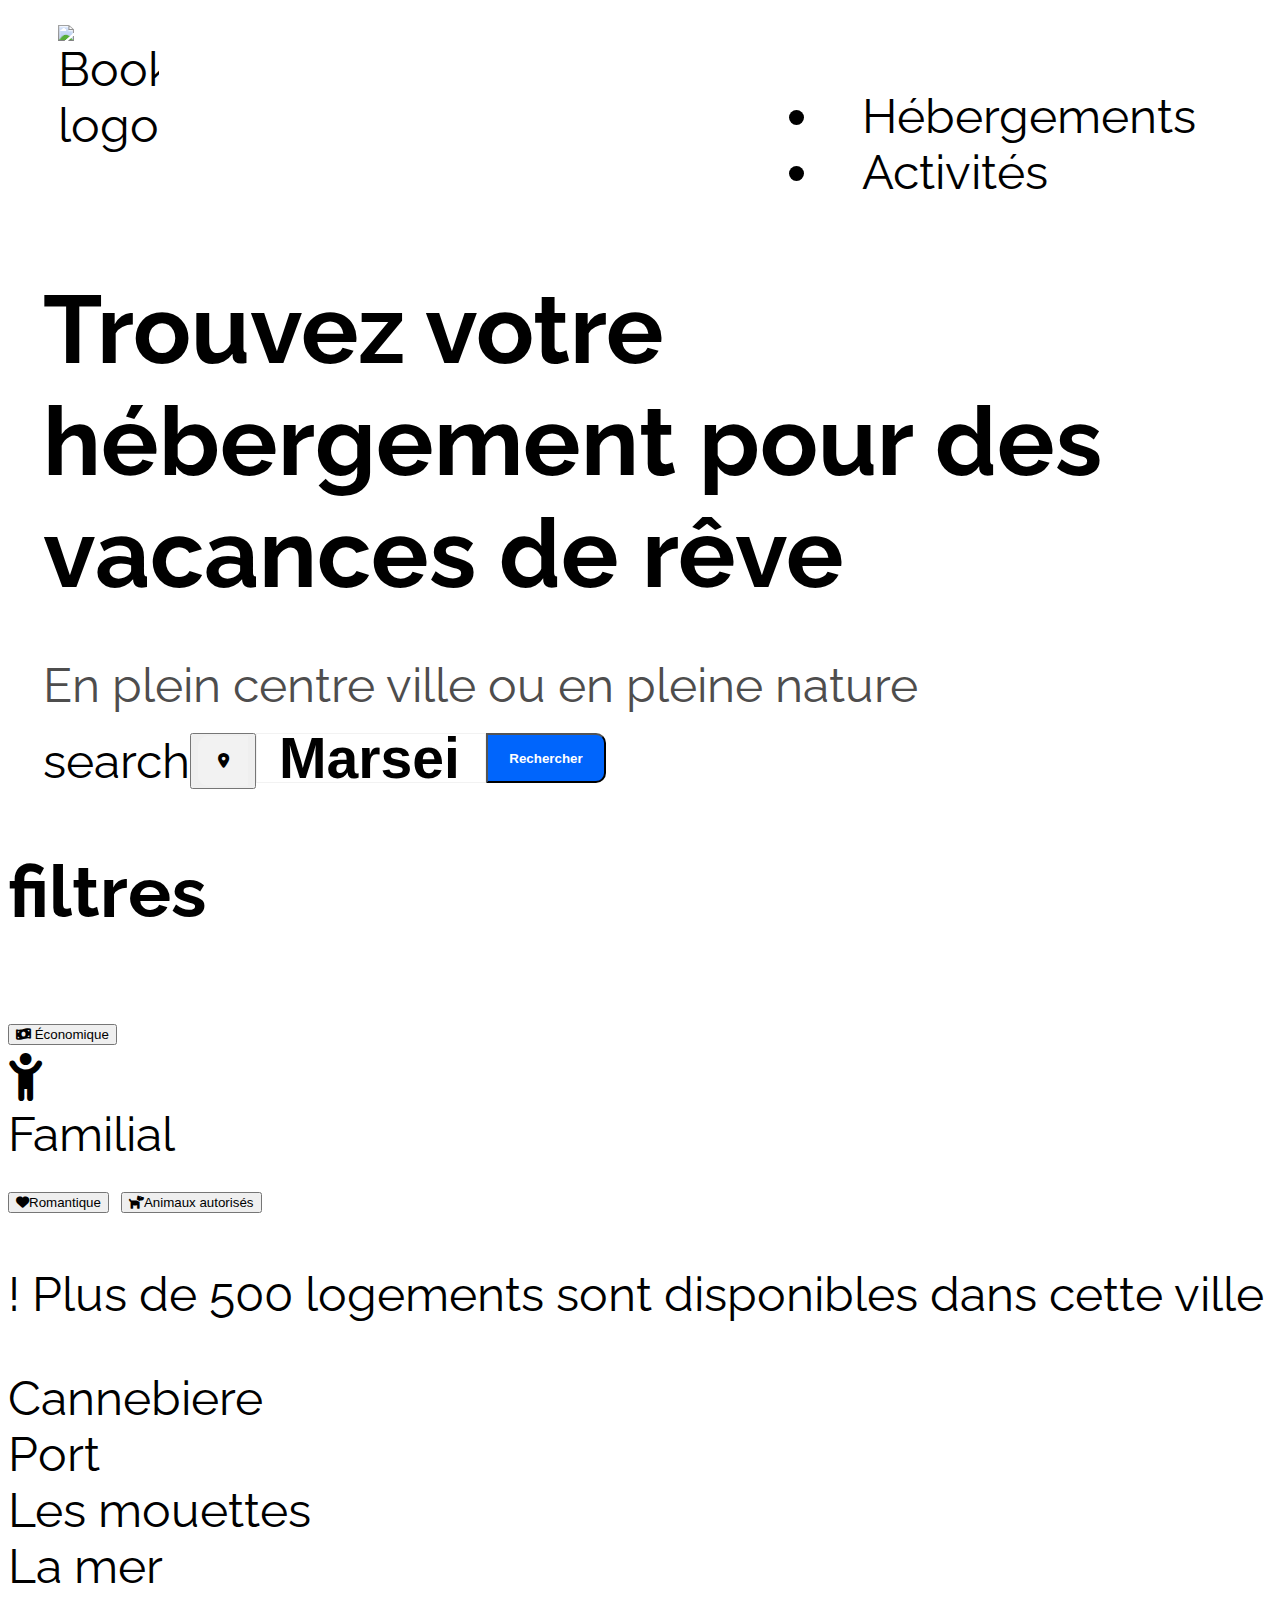
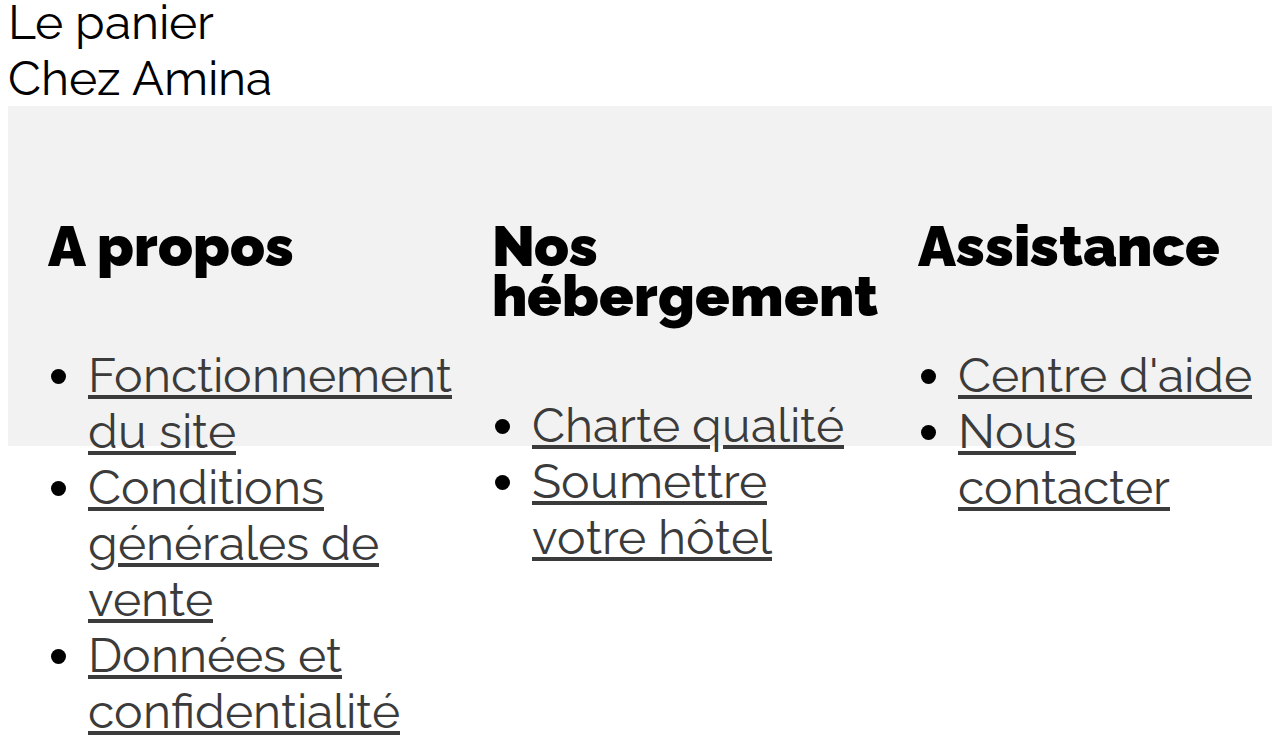
==== openClass_projet_2/index.html @ 34006e4a "do some accessibility standards, footer & forms css in progress" ====
<!DOCTYPE html>
<html lang="fr">
  <head>
    <meta charset="utf-8" />
    <meta name="viewport" content="width=device-width, initial-scale=1" />
    <title>Booki</title>
    <link rel="stylesheet" href="./css/style.css" />
    <link rel="stylesheet" href="https://cdnjs.cloudflare.com/ajax/libs/font-awesome/6.2.0/css/all.min.css">
    <link rel="stylesheet" href="https://fonts.googleapis.com/css?family=Raleway">
  </head>
  <body>

    <!--HEADER NAV-->
    <header class="flex" role="banner with nav bar and logo">
        <img src="./assets/logo/Booki.png" alt="Booki logo" />
      <nav class="nav flex" aria-label="Main Navigation" role="navigation">
        <ul role="menubar" id="appmenu">
          <li>
            <a href="#" class="menu-link" role="menuitem">Hébergements</a>
          </li>
          <li>
            <a href="#" class="menu-link" role="menuitem">Activités</a>
          </li>
        </ul>
      </nav>
    </header>

    <!--MAIN-->
    <main role="main">
<!--search bar-->
    <section class="search-section">
      <h1>Trouvez votre hébergement pour des vacances de rêve</h1>
      <p>En plein centre ville ou en pleine nature</p>
      <form action="/" class="map">
        <label for="searchBar">search</label>
        <button type="submit"><i class="fa-solid fa-location-dot"></i></button/>
        <input class="city" type="search" name="searchBar" id="searchBar" placeholder="Marseille, France" aria-label="Search through site content" />
        <button type="submit" class="search">Rechercher</button/>
      </form>
    </section>

     <!--filters-->
      <section class="filter-section">
      <div id="myBtnContainer">
        <h2>filtres</h2>
        <button class="btn active">
          <div class="chip flex">
            <i class="fa-solid fa-money-bill-wave"></i>
          Économique
          </div>
          </button>
          <div class="filter flex">
            <div class="iconFilter flex">
              <i class="fa-solid fa-child-reaching"></i>
            </div>
            <span>Familial</span>
        </div>
        <button class="btn"><i class="fa-solid fa-heart"></i>Romantique</button>
        <button class="btn"><i class="fa-solid fa-dog"></i>Animaux autorisés</button>
      </div>
      </section>

    <p>! Plus de 500 logements sont disponibles dans cette ville</p>
      <!-- The filterable elements. Note that some have multiple class names (this can be used if they belong to multiple categories) -->
<div class="container">
  <div class="filterDiv">Cannebiere</div>
  <div class="filterDiv">Port</div>
  <div class="filterDiv">Les mouettes</div>
  <div class="filterDiv">La mer</div>
  <div class="filterDiv">Le panier</div>
  <div class="filterDiv">Chez Amina</div>
</div>
    </main>

    <!--FOOTER-->
    <footer role="contentinfo">
      <div class="all-footer">
          <div class="section-footer">
             <h4>A propos</h4>
             <ul>
                  <li><a href="#">Fonctionnement du site</a></li>
                  <li><a href="#">Conditions générales de vente</a></li>
                  <li><a href="#">Données et confidentialité</a></li>
              </ul>
              
          </div>
          <div class="section-footer">
              <h4>Nos hébergement</h4>
              <ul>
                  <li><a href="#">Charte qualité</a></li>
                  <li><a href="#">Soumettre votre hôtel</a></li>
              </ul>
             
          </div>
          <div class="section-footer">
              <h4>Assistance</h4>
              <ul>
                  <li><a href="#">Centre d'aide</a></li>
                  <li><a href="#">Nous contacter</a></li>
              </ul>
            
          </div>   
      </div>  
  </footer>
  </body>
</html>
---- openClass_projet_2/css/style.css ----
body {
  font-family: 'Raleway', serif;
  font-size: 48px;
}

/* Nav start */

header img {
  min-width: 100px;
  width: 8%;
  margin-left: 50px;
}

header {
  display: flex;
  justify-content: space-between;
  margin-top: 25px;
}

header nav {
  margin-top: 15px;
  display: flex;
  flex-wrap: wrap;
}
header a:link,
a:visited {
  margin-right: 40px;
  text-decoration: none;
  color: inherit;
}

header .menu-link {
  padding: 36px;
}

header .menu-link:hover {
  border-top: solid 3px #0065fc;
  color: #0065fc;
  padding: 36px;
}

/* Nav end */

/* Search start */
.search-section {
  margin-left: 35px;
}

h1 {
  margin-top: 25px;
  margin-bottom: 10px;
}

.search-section .map {
  display: flex;
}

.search-section .fa-location-dot {
  background-color: #f2f2f2;
  border-radius: 10px 0 0 10px;
  height: 50px;
  width: 50px;
  display: flex;
  justify-content: center;
  align-items: center;
  font-size: 112%;
}

.search-section input {
  height: 50px;
  width: 230px;
  border: #f2f2f2 1px solid;
  font-weight: 600;
  font-size: 119%;
}

.search-section input::placeholder {
  color: black;
  padding-left: 20px;
}

.search-section .search {
  border-radius: 0 10px 10px 0;
  height: 50px;
  width: 120px;
  display: flex;
  justify-content: center;
  align-items: center;
  color: white;
  font-weight: 600;
  background-color: #0065fc;
  cursor: pointer;
}

.search-section p {
  margin-bottom: 20px;
  color: rgb(78, 77, 77);
}
/* Search end */

/* Footer start */

.all-footer{
    width: 100%;
    background: #F2F2F2;
    height: 300px;
    display: flex;
    padding-top: 40px;
    margin-left: 0;
  }
  
  .section-footer{
    flex: 1;
    margin-left: 40px;
  }
  
  footer h4{
    font-weight: 900;
    font-size: 119%;
    line-height: 50px;
  }
  footer a{
    line-height: 30px;
    color: rgb(59, 59, 59);
  }
  Footer
  © 2022 GitHub, Inc.
  Footer navigation
  
/* Footer end */
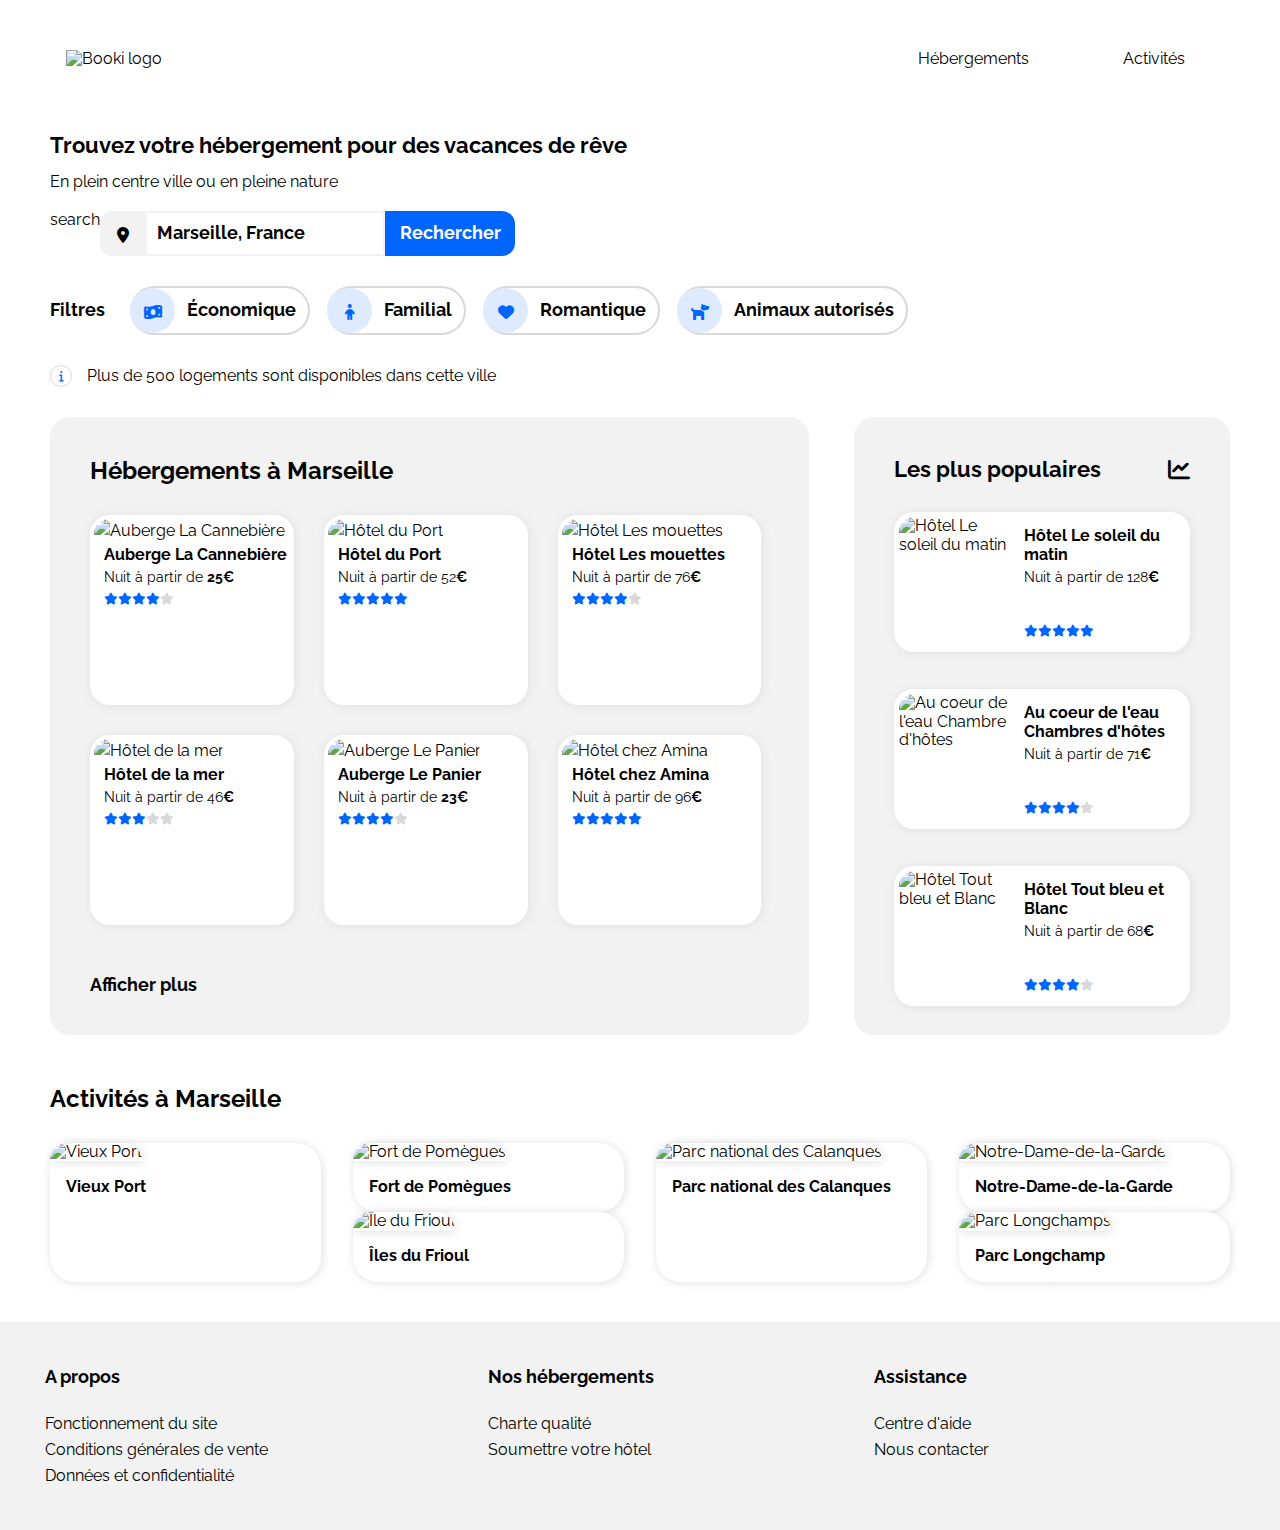
==== commit 51c24d25: "html and css almost finished, need to redo the phone respons and change info tag and continue to do " ====
--- a/openClass_projet_2/index.html
+++ b/openClass_projet_2/index.html
@@ -3,104 +3,391 @@
   <head>
     <meta charset="utf-8" />
     <meta name="viewport" content="width=device-width, initial-scale=1" />
+    <link rel="stylesheet" href="./css/normalize.css" />
+    <link rel="stylesheet" href="./css/style.css" />
+    <link
+      href="https://fonts.googleapis.com/css2?family=Raleway:wght@400;700&display=swap"
+      rel="stylesheet"
+    />
+    <link
+      rel="stylesheet"
+      href="https://cdnjs.cloudflare.com/ajax/libs/font-awesome/6.2.0/css/all.min.css"
+    />
+    <link rel="shortcut icon" href="./assets/logo/Booki@3x.png" />
     <title>Booki</title>
-    <link rel="stylesheet" href="./css/style.css" />
-    <link rel="stylesheet" href="https://cdnjs.cloudflare.com/ajax/libs/font-awesome/6.2.0/css/all.min.css">
-    <link rel="stylesheet" href="https://fonts.googleapis.com/css?family=Raleway">
   </head>
+
   <body>
-
-    <!--HEADER NAV-->
-    <header class="flex" role="banner with nav bar and logo">
-        <img src="./assets/logo/Booki.png" alt="Booki logo" />
-      <nav class="nav flex" aria-label="Main Navigation" role="navigation">
-        <ul role="menubar" id="appmenu">
-          <li>
-            <a href="#" class="menu-link" role="menuitem">Hébergements</a>
-          </li>
-          <li>
-            <a href="#" class="menu-link" role="menuitem">Activités</a>
-          </li>
-        </ul>
-      </nav>
-    </header>
-
-    <!--MAIN-->
-    <main role="main">
-<!--search bar-->
-    <section class="search-section">
-      <h1>Trouvez votre hébergement pour des vacances de rêve</h1>
-      <p>En plein centre ville ou en pleine nature</p>
-      <form action="/" class="map">
-        <label for="searchBar">search</label>
-        <button type="submit"><i class="fa-solid fa-location-dot"></i></button/>
-        <input class="city" type="search" name="searchBar" id="searchBar" placeholder="Marseille, France" aria-label="Search through site content" />
-        <button type="submit" class="search">Rechercher</button/>
-      </form>
-    </section>
-
-     <!--filters-->
-      <section class="filter-section">
-      <div id="myBtnContainer">
-        <h2>filtres</h2>
-        <button class="btn active">
-          <div class="chip flex">
-            <i class="fa-solid fa-money-bill-wave"></i>
-          Économique
+    <div id="container">
+      <!-- Header -->
+      <header role="banner with nav bar and logo">
+        <img id="logo" src="./assets/logo/Booki.png" alt="Booki logo" />
+        <nav aria-label="Main Navigation" role="navigation menubar">
+          <a class="menu-item" href="#page-accommodation">Hébergements</a>
+          <a class="menu-item" href="#page-activities">Activités</a>
+        </nav>
+      </header>
+
+      <!-- Main -->
+      <main role="main">
+        <!-- Section search -->
+        <section class="search">
+          <h1>Trouvez votre hébergement pour des vacances de rêve</h1>
+          <p>En plein centre ville ou en pleine nature</p>
+
+          <form action="#" class="formula">
+            <label for="searchBar">search</label>
+            <i class="dark-icon fas fa-map-marker-alt"></i>
+            <input
+              type="search"
+              name="destination"
+              class="destination"
+              placeholder="Marseille, France"
+              aria-label="Search through site content"
+            />
+            <button type="submit" class="search-French">Rechercher</button>
+            <button type="submit" class="search-button">
+              <i class="fas fa-search"></i>
+            </button>
+          </form>
+        </section>
+
+        <!-- Section filter -->
+        <section class="filter">
+          <h2>Filtres</h2>
+          <ul>
+            <li>
+              <i class="blue-icon fas fa-money-bill-wave"></i
+              ><a href="#">Économique</a>
+            </li>
+            <li>
+              <i class="blue-icon fas fa-child"></i><a href="#">Familial</a>
+            </li>
+            <li>
+              <i class="blue-icon fas fa-heart"></i><a href="#">Romantique</a>
+            </li>
+            <li>
+              <i class="blue-icon fas fa-dog"></i
+              ><a href="#">Animaux autorisés</a>
+            </li>
+          </ul>
+        </section>
+
+        <!-- Info put this with a details tag -->
+        <div class="info">
+          <i class="fas fa-info"></i>
+          <p>Plus de 500 logements sont disponibles dans cette ville</p>
+        </div>
+
+        <!-- Section accommodation-->
+        <section id="page-accommodation">
+          <!-- accommodation in Marseille-->
+          <div class="accommodation_Marseille">
+            <h2>Hébergements à Marseille</h2>
+            <div class="card_accommodation_Marseille">
+              <article class="card_hotel">
+                <a href="#">
+                  <img
+                    src="./assets/hebergements/4_small/marcus-loke-WQJvWU_HZFo-unsplash.jpg"
+                    alt="Auberge La Cannebière"
+                  />
+                  <div class="card_body_hotel">
+                    <h3>Auberge La Cannebière</h3>
+                    <p>Nuit à partir de <strong>25€</strong></p>
+                    <div class="star_rating_M">
+                      <i class="full fas fa-star"></i>
+                      <i class="full fas fa-star"></i>
+                      <i class="full fas fa-star"></i>
+                      <i class="full fas fa-star"></i>
+                      <i class="empty fas fa-star"></i>
+                    </div>
+                  </div>
+                </a>
+              </article>
+
+              <article class="card_hotel">
+                <a href="#">
+                  <img
+                    src="./assets/hebergements/4_small/fred-kleber-gTbaxaVLvsg-unsplash.jpg"
+                    alt="Hôtel du Port"
+                  />
+                  <div class="card_body_hotel">
+                    <h3>Hôtel du Port</h3>
+                    <p>Nuit à partir de 52<strong>€</strong></p>
+                    <div class="star_rating_M">
+                      <i class="full fas fa-star"></i>
+                      <i class="full fas fa-star"></i>
+                      <i class="full fas fa-star"></i>
+                      <i class="full fas fa-star"></i>
+                      <i class="full fas fa-star"></i>
+                    </div>
+                  </div>
+                </a>
+              </article>
+
+              <article class="card_hotel">
+                <a href="#">
+                  <img
+                    src="./assets/hebergements/4_small/reisetopia-B8WIgxA_PFU-unsplash.jpg"
+                    alt="Hôtel Les mouettes"
+                  />
+                  <div class="card_body_hotel">
+                    <h3>Hôtel Les mouettes</h3>
+                    <p>Nuit à partir de 76<strong>€</strong></p>
+                    <div class="star_rating_M">
+                      <i class="full fas fa-star"></i>
+                      <i class="full fas fa-star"></i>
+                      <i class="full fas fa-star"></i>
+                      <i class="full fas fa-star"></i>
+                      <i class="empty fas fa-star"></i>
+                    </div>
+                  </div>
+                </a>
+              </article>
+
+              <article class="card_hotel">
+                <a href="#">
+                  <img
+                    src="./assets/hebergements/4_small/annie-spratt-Eg1qcIitAuA-unsplash.jpg"
+                    alt="Hôtel de la mer"
+                  />
+                  <div class="card_body_hotel">
+                    <h3>Hôtel de la mer</h3>
+                    <p>Nuit à partir de 46<strong>€</strong></p>
+                    <div class="star_rating_M">
+                      <i class="full fas fa-star"></i>
+                      <i class="full fas fa-star"></i>
+                      <i class="full fas fa-star"></i>
+                      <i class="empty fas fa-star"></i>
+                      <i class="empty fas fa-star"></i>
+                    </div>
+                  </div>
+                </a>
+              </article>
+
+              <article class="card_hotel">
+                <a href="#">
+                  <img
+                    src="./assets/hebergements/4_small/nicate-lee-kT-ZyaiwBe0-unsplash.jpg"
+                    alt="Auberge Le Panier"
+                  />
+                  <div class="card_body_hotel">
+                    <h3>Auberge Le Panier</h3>
+                    <p>Nuit à partir de <strong>23€</strong></p>
+                    <div class="star_rating_M">
+                      <i class="full fas fa-star"></i>
+                      <i class="full fas fa-star"></i>
+                      <i class="full fas fa-star"></i>
+                      <i class="full fas fa-star"></i>
+                      <i class="empty fas fa-star"></i>
+                    </div>
+                  </div>
+                </a>
+              </article>
+
+              <article class="card_hotel">
+                <a href="#">
+                  <img
+                    src="./assets/hebergements/4_small/febrian-zakaria-M6S1WvfW68A-unsplash.jpg"
+                    alt="Hôtel chez Amina"
+                  />
+                  <div class="card_body_hotel">
+                    <h3>Hôtel chez Amina</h3>
+                    <p>Nuit à partir de 96<strong>€</strong></p>
+                    <div class="star_rating_M">
+                      <i class="full fas fa-star"></i>
+                      <i class="full fas fa-star"></i>
+                      <i class="full fas fa-star"></i>
+                      <i class="full fas fa-star"></i>
+                      <i class="full fas fa-star"></i>
+                    </div>
+                  </div>
+                </a>
+              </article>
+            </div>
+            <a class="link_show_more" href="#">Afficher plus</a>
           </div>
-          </button>
-          <div class="filter flex">
-            <div class="iconFilter flex">
-              <i class="fa-solid fa-child-reaching"></i>
+
+          <!-- the most popular -->
+          <aside class="page_populars">
+            <h2>
+              Les plus populaires
+              <i class="fas fa-chart-line"></i>
+            </h2>
+            <div class="card_populars">
+              <article class="card_populars_hotels">
+                <a href="#">
+                  <img
+                    src="./assets/hebergements/4_small/emile-guillemot-Bj_rcSC5XfE-unsplash.jpg"
+                    alt="Hôtel Le soleil du matin"
+                  />
+                  <div class="card_body_populars_hotels">
+                    <h3>Hôtel Le soleil du matin</h3>
+                    <p>Nuit à partir de 128<strong>€</strong></p>
+                    <div class="star_rating_P">
+                      <i class="full fas fa-star"></i>
+                      <i class="full fas fa-star"></i>
+                      <i class="full fas fa-star"></i>
+                      <i class="full fas fa-star"></i>
+                      <i class="full fas fa-star"></i>
+                    </div>
+                  </div>
+                </a>
+              </article>
+
+              <article class="card_populars_hotels">
+                <a href="#">
+                  <img
+                    src="./assets/hebergements/4_small/aw-creative-VGs8z60yT2c-unsplash.jpg"
+                    alt="Au coeur de l'eau Chambre d'hôtes"
+                  />
+                  <div class="card_body_populars_hotels">
+                    <h3>Au coeur de l'eau Chambres d'hôtes</h3>
+                    <p>Nuit à partir de 71<strong>€</strong></p>
+                    <div class="star_rating_P">
+                      <i class="full fas fa-star"></i>
+                      <i class="full fas fa-star"></i>
+                      <i class="full fas fa-star"></i>
+                      <i class="full fas fa-star"></i>
+                      <i class="empty fas fa-star"></i>
+                    </div>
+                  </div>
+                </a>
+              </article>
+
+              <article class="card_populars_hotels">
+                <a href="#">
+                  <img
+                    src="./assets/hebergements/4_small/febrian-zakaria-sjvU0THccQA-unsplash.jpg"
+                    alt="Hôtel Tout bleu et Blanc"
+                  />
+                  <div class="card_body_populars_hotels">
+                    <h3>Hôtel Tout bleu et Blanc</h3>
+                    <p>Nuit à partir de 68<strong>€</strong></p>
+                    <div class="star_rating_P">
+                      <i class="full fas fa-star"></i>
+                      <i class="full fas fa-star"></i>
+                      <i class="full fas fa-star"></i>
+                      <i class="full fas fa-star"></i>
+                      <i class="empty fas fa-star"></i>
+                    </div>
+                  </div>
+                </a>
+              </article>
             </div>
-            <span>Familial</span>
+          </aside>
+        </section>
+
+        <!-- Section activities in Marseille-->
+        <section id="page-activities">
+          <h2>Activités à Marseille</h2>
+          <div class="card_activities">
+            <article class="card_one">
+              <a href="#">
+                <figure class="one_image">
+                  <img
+                    src="./assets/activites/4_small/reno-laithienne-QUgJhdY5Fyk-unsplash.jpg"
+                    alt="Vieux Port"
+                  />
+                  <h3>Vieux Port</h3>
+                </figure>
+              </a>
+            </article>
+
+            <div class="card_group">
+              <article class="card_group_1">
+                <a href="#">
+                  <figure>
+                    <img
+                      src="./assets/activites/4_small/paul-hermann-QFTrLdQIRhI-unsplash.jpg"
+                      alt="Fort de Pomègues"
+                    />
+                    <h3>Fort de Pomègues</h3>
+                  </figure>
+                </a>
+              </article>
+
+              <article class="card_group_2">
+                <a href="#">
+                  <figure>
+                    <img
+                      src="./assets/activites/4_small/kevin-hikari-rV_Qd1l-VXg-unsplash.jpg"
+                      alt="Île du Frioul"
+                    />
+                    <h3>Îles du Frioul</h3>
+                  </figure>
+                </a>
+              </article>
+            </div>
+
+            <article class="card_one">
+              <a href="#">
+                <figure class="one_image">
+                  <img
+                    src="./assets/activites/4_small/kilyan-sockalingum-NR8-cBCN3aI-unsplash.jpg"
+                    alt="Parc national des Calanques"
+                  />
+                  <h3>Parc national des Calanques</h3>
+                </figure>
+              </a>
+            </article>
+
+            <div class="card_group">
+              <article class="card_group_3">
+                <a href="#">
+                  <figure>
+                    <img
+                      src="./assets/activites/4_small/florian-wehde-xW9e8gdotxI-unsplash.jpg"
+                      alt="Notre-Dame-de-la-Garde"
+                    />
+                    <h3>Notre-Dame-de-la-Garde</h3>
+                  </figure>
+                </a>
+              </article>
+
+              <article class="card_group_4">
+                <a href="#">
+                  <figure>
+                    <img
+                      src="./assets/activites/4_small/lena-paulin-wH2-EJoDcV0-unsplash.jpg"
+                      alt="Parc Longchamps"
+                    />
+                    <h3>Parc Longchamp</h3>
+                  </figure>
+                </a>
+              </article>
+            </div>
+          </div>
+        </section>
+      </main>
+
+      <!--Footer  -->
+      <footer>
+        <div>
+          <h2>A propos</h2>
+          <ul>
+            <li><a href="#">Fonctionnement du site</a></li>
+            <li><a href="#">Conditions générales de vente</a></li>
+            <li><a href="#">Données et confidentialité</a></li>
+          </ul>
         </div>
-        <button class="btn"><i class="fa-solid fa-heart"></i>Romantique</button>
-        <button class="btn"><i class="fa-solid fa-dog"></i>Animaux autorisés</button>
-      </div>
-      </section>
-
-    <p>! Plus de 500 logements sont disponibles dans cette ville</p>
-      <!-- The filterable elements. Note that some have multiple class names (this can be used if they belong to multiple categories) -->
-<div class="container">
-  <div class="filterDiv">Cannebiere</div>
-  <div class="filterDiv">Port</div>
-  <div class="filterDiv">Les mouettes</div>
-  <div class="filterDiv">La mer</div>
-  <div class="filterDiv">Le panier</div>
-  <div class="filterDiv">Chez Amina</div>
-</div>
-    </main>
-
-    <!--FOOTER-->
-    <footer role="contentinfo">
-      <div class="all-footer">
-          <div class="section-footer">
-             <h4>A propos</h4>
-             <ul>
-                  <li><a href="#">Fonctionnement du site</a></li>
-                  <li><a href="#">Conditions générales de vente</a></li>
-                  <li><a href="#">Données et confidentialité</a></li>
-              </ul>
-              
-          </div>
-          <div class="section-footer">
-              <h4>Nos hébergement</h4>
-              <ul>
-                  <li><a href="#">Charte qualité</a></li>
-                  <li><a href="#">Soumettre votre hôtel</a></li>
-              </ul>
-             
-          </div>
-          <div class="section-footer">
-              <h4>Assistance</h4>
-              <ul>
-                  <li><a href="#">Centre d'aide</a></li>
-                  <li><a href="#">Nous contacter</a></li>
-              </ul>
-            
-          </div>   
-      </div>  
-  </footer>
+
+        <div>
+          <h2>Nos hébergements</h2>
+          <ul>
+            <li><a href="#">Charte qualité</a></li>
+            <li><a href="#">Soumettre votre hôtel</a></li>
+          </ul>
+        </div>
+
+        <div>
+          <h2>Assistance</h2>
+          <ul>
+            <li><a href="#">Centre d'aide</a></li>
+            <li><a href="#">Nous contacter</a></li>
+          </ul>
+        </div>
+      </footer>
+    </div>
   </body>
 </html>
--- a/openClass_projet_2/css/style.css
+++ b/openClass_projet_2/css/style.css
@@ -1,130 +1,562 @@
 body {
-  font-family: 'Raleway', serif;
-  font-size: 48px;
-}
-
-/* Nav start */
-
-header img {
-  min-width: 100px;
-  width: 8%;
-  margin-left: 50px;
-}
+  font-family: 'Raleway', sans-serif;
+  color: #000000;
+  font-size: 16px;
+}
+
+/* globals for different navigators */
+
+*,
+*:before,
+*:after {
+  box-sizing: border-box; /* Opera/IE 8+ */
+  -moz-box-sizing: border-box; /* Firefox, autres Gecko */
+  -webkit-box-sizing: border-box; /* Safari/Chrome, autres WebKit */
+  margin: 0;
+  padding: 0;
+}
+
+/* DESKTOP */
+
+a {
+  text-decoration: none;
+  color: #000000;
+}
+
+img {
+  object-fit: cover;
+}
+
+/* HEADER */
 
 header {
   display: flex;
   justify-content: space-between;
-  margin-top: 25px;
-}
-
-header nav {
-  margin-top: 15px;
+  align-items: center;
+  height: 118px;
+  margin: 0 50px;
+}
+
+#logo {
+  width: 130px;
+  margin-left: 16px;
+}
+
+/* MAIN */
+main {
+  margin: 0 50px;
+}
+
+/* NAV */
+
+.menu-item {
+  padding: 0 45px;
+}
+
+.menu-item:hover {
+  border-top: 4px solid #0065fc;
+  padding: 45px;
+  color: #0065fc;
+}
+
+/* section search */
+
+.search h1 {
+  font-size: 22px;
+}
+
+.formula {
+  display: flex;
+  margin-top: 20px;
+}
+
+.fa-map-marker-alt {
+  width: 45px;
+  height: 45px;
+  color: #000000;
+  background-color: #f2f2f2;
+  border: 3px #f2f2f2 solid;
+  padding: 13px;
+  border-radius: 12px 0px 0px 12px;
+  text-align: center;
+  font-size: 16px;
+}
+
+.destination {
+  border: 2px #f2f2f2 solid;
+  font-size: 18px;
+  font-weight: bold;
+  width: 240px;
+  text-indent: 10px;
+}
+
+/* for displaying black color font in placeholder to Chrome & Firefox */
+
+::-webkit-input-placeholder {
+  color: #000000;
+  opacity: 1;
+}
+::-moz-placeholder {
+  color: #000000;
+  opacity: 1;
+}
+input:-moz-placeholder {
+  color: #000000;
+  opacity: 1;
+}
+
+.search-French {
+  border-radius: 0 13px 13px 0;
+  background: #0065fc;
+  color: #ffff;
+  border-style: none;
+  font-weight: bold;
+  width: 130px;
+  font-size: 18px;
+}
+
+.search-button {
+  display: none;
+}
+
+/* section filter */
+
+.filter {
   display: flex;
   flex-wrap: wrap;
-}
-header a:link,
-a:visited {
-  margin-right: 40px;
+  align-items: center;
+  margin: 30px 0px;
+  gap: 25px;
+}
+
+.filter h2 {
+  font-weight: bold;
+  font-size: 18px;
+}
+
+.filter ul {
+  display: flex;
+  flex-wrap: wrap;
+  gap: 17px;
+}
+
+.filter li {
+  display: flex;
+  align-items: center;
+  border: 2px solid #d9d9d9;
+  border-radius: 100px;
+  border-left: #deebff;
+}
+
+.filter a {
+  font-size: 18px;
+  font-weight: bold;
+  color: #000000;
+  padding: 0px 12px;
+}
+
+.filter li:hover {
+  background-color: #deebff;
+}
+
+.blue-icon {
+  color: #0065fc;
+  background-color: #deebff;
+  border-radius: 100%;
+  width: 45px;
+  height: 45px;
+  text-align: center;
+  line-height: 3 !important;
+}
+
+/* INFO */
+.info {
+  display: flex;
+  align-items: center;
+}
+
+.fa-info {
+  width: 22px;
+  height: 22px;
+  color: #0065fc;
+  border-radius: 100%;
+  border: 1px solid #d9d9d9;
+  padding: 5px 8px;
+  font-size: 11px;
+}
+
+.info p {
+  margin-left: 15px;
+}
+
+/* section accommodation */
+
+#page-accommodation {
+  margin-top: 30px;
+  display: flex;
+  gap: 45px;
+}
+
+.accommodation_Marseille {
+  background-color: #f2f2f2;
+  display: flex;
+  flex-direction: column;
+  flex-wrap: wrap;
+  border-radius: 20px;
+  width: 67%;
+  padding: 40px;
+}
+
+.card_accommodation_Marseille {
+  display: flex;
+  flex-wrap: wrap;
+  justify-content: flex-start;
+  gap: 30px;
+  padding: 30px 0px 50px 0px;
+}
+
+.card_hotel {
+  min-width: 200px;
+  width: 30%;
+  height: 190px;
+  background-color: #ffff;
+  border: 4px solid #ffff;
+  border-radius: 20px;
+  box-shadow: 1px 1px 10px #dfdfdf;
+  line-height: 1.5;
+}
+
+.card_hotel img {
+  width: 100%;
+  height: 110px;
+  border-radius: 15px 15px 0 0;
+}
+
+.card_body_hotel {
+  display: flex;
+  flex-direction: column;
+  justify-content: space-between;
+  padding-left: 10px;
+}
+
+h3 {
+  font-size: 16px;
+  font-weight: bold;
+}
+
+.card_one:hover,
+.card_group_1:hover,
+.card_group_2:hover,
+.card_group_3:hover,
+.card_group_4:hover,
+.card_hotel:hover,
+.card_populars_hotels:hover {
+  transform: scale(1.03);
+}
+
+.card_body_hotel p,
+.card_populars_hotels p {
+  font-size: 14px;
+}
+
+.link_show_more {
   text-decoration: none;
-  color: inherit;
-}
-
-header .menu-link {
-  padding: 36px;
-}
-
-header .menu-link:hover {
-  border-top: solid 3px #0065fc;
+  color: #000000;
+  font-size: 18px;
+  font-weight: bold;
+}
+
+.full {
   color: #0065fc;
-  padding: 36px;
-}
-
-/* Nav end */
-
-/* Search start */
-.search-section {
-  margin-left: 35px;
-}
-
-h1 {
-  margin-top: 25px;
-  margin-bottom: 10px;
-}
-
-.search-section .map {
-  display: flex;
-}
-
-.search-section .fa-location-dot {
+  font-size: 12px;
+}
+
+.empty {
+  color: #d9d9d9;
+  font-size: 12px;
+}
+
+.star_rating_M {
+  display: flex;
+  padding-top: 5px;
+}
+
+/* the most populars */
+
+.page_populars {
   background-color: #f2f2f2;
-  border-radius: 10px 0 0 10px;
-  height: 50px;
-  width: 50px;
-  display: flex;
-  justify-content: center;
+  display: flex;
+  flex-direction: column;
+  border-radius: 20px;
+  width: 33%;
+  min-width: 350px;
+  padding: 40px 40px 0px 40px;
+}
+
+.page_populars h2 {
+  display: flex;
+  justify-content: space-between;
+  font-size: 22px;
   align-items: center;
-  font-size: 112%;
-}
-
-.search-section input {
-  height: 50px;
-  width: 230px;
-  border: #f2f2f2 1px solid;
-  font-weight: 600;
-  font-size: 119%;
-}
-
-.search-section input::placeholder {
-  color: black;
-  padding-left: 20px;
-}
-
-.search-section .search {
-  border-radius: 0 10px 10px 0;
-  height: 50px;
-  width: 120px;
-  display: flex;
-  justify-content: center;
-  align-items: center;
-  color: white;
-  font-weight: 600;
-  background-color: #0065fc;
-  cursor: pointer;
-}
-
-.search-section p {
+}
+
+.card_populars {
+  display: flex;
+  flex-direction: column;
+  padding-top: 30px;
+  row-gap: 12px;
+}
+
+.card_populars_hotels {
+  min-width: 280px;
+  height: 140px;
+  background-color: #ffff;
+  border: 5px solid #ffff;
+  border-radius: 20px;
+  margin-bottom: 25px;
+  box-shadow: 1px 1px 10px #dfdfdf;
+}
+
+.card_populars_hotels a {
+  display: flex;
+  height: 100%;
+}
+
+.card_populars_hotels img {
+  width: 40%;
+  border-radius: 15px 0 0 15px;
+  flex-shrink: 0;
+}
+
+.card_body_populars_hotels {
+  display: flex;
+  flex-direction: column;
+  justify-content: space-between;
+  padding: 10px;
+  gap: 5px;
+}
+
+.star_rating_P {
+  display: flex;
+  padding-top: 35px;
+}
+
+/* ACTIVITIES */
+
+#page-activities {
+  padding-top: 50px;
+}
+
+.card_activities {
+  display: flex;
+  flex-wrap: wrap;
+  justify-content: space-between;
+  margin-top: 30px;
+}
+
+.card_activities h3 {
+  padding: 6%;
+}
+
+.card_activities img {
+  width: 100%;
+  border-radius: 25px 25px 0px 0px;
+  box-shadow: 1px 1px 10px #dfdfdf;
+}
+
+.card_one {
+  width: 23%;
+  background-color: #ffff;
+  box-shadow: 1px 1px 10px #dfdfdf;
+  border-radius: 25px 25px 25px 25px;
+}
+
+.card_group {
+  width: 23%;
+  display: flex;
+  flex-direction: column;
+  justify-content: space-between;
+}
+
+.card_group_1,
+.card_group_2,
+.card_group_3,
+.card_group_4 {
+  background-color: #ffff;
+  box-shadow: 1px 1px 10px #dfdfdf;
+  border-radius: 25px 25px 25px 25px;
+}
+
+.card_one img {
+  height: 380px;
+}
+
+.card_group_1 img {
+  height: 180px;
+}
+
+.card_group_2 img {
+  height: 100px;
+}
+
+.card_group_3 img {
+  height: 130px;
+}
+
+.card_group_4 img {
+  height: 140px;
+}
+
+/* FOOTER */
+footer {
+  margin-top: 40px;
+  display: flex;
+  background: #f2f2f2;
+  padding: 45px;
+  gap: 220px;
+}
+
+footer h2 {
+  font-size: 18px;
   margin-bottom: 20px;
-  color: rgb(78, 77, 77);
-}
-/* Search end */
-
-/* Footer start */
-
-.all-footer{
+}
+
+footer li {
+  font-size: 15.5px;
+  list-style: none;
+  padding-top: 8px;
+}
+
+/* MEDIA QUERIES */
+
+@media screen and (max-width: 768px) {
+  header {
+    display: flex;
+    align-items: center;
+    flex-direction: column;
+    height: 100%;
+    margin: 0;
+  }
+
+  #logo {
+    margin: 25px 0px 0px 45px;
+  }
+
+  nav {
+    display: flex;
+    margin: 25px 0px 15px 0px;
     width: 100%;
-    background: #F2F2F2;
-    height: 300px;
+    text-align: center;
+  }
+
+  .menu-item {
+    padding: 10px 51px;
+    border-bottom: 4px solid #f2f2f2;
+    width: 50%;
+  }
+
+  .menu-item:hover {
+    border-top: none;
+    border-bottom: 4px solid #0065fc;
+    padding: 10px 51px;
+  }
+
+  .search-French {
+    display: none;
+  }
+
+  .search-button {
+    display: block;
+    border-radius: 13px 13px 13px 13px;
+    background: #0065fc;
+    color: #ffff;
+    border-style: none;
+    font-weight: bold;
+    min-width: 50px;
+    font-size: 18px;
+    margin-left: -20px;
+  }
+
+  #page-accommodation {
+    flex-direction: column-reverse;
+    gap: 25px;
+  }
+
+  main {
+    margin: 0;
+  }
+
+  .search,
+  .filter,
+  .info {
+    margin: 20px;
+  }
+
+  #page-activities {
+    margin: 0 12px;
+  }
+
+  .page_populars {
+    background-color: #f2f2f2;
+    border-radius: 0px;
+    width: 100%;
+    padding: 40px 12px 0px 12px;
+  }
+
+  .accommodation_Marseille {
+    background-color: #ffff;
+    border-radius: 0px;
+    width: 100%;
+    padding: 12px;
+  }
+
+  .card_hotel {
+    width: 100%;
+  }
+
+  .card_activities {
     display: flex;
-    padding-top: 40px;
-    margin-left: 0;
-  }
-  
-  .section-footer{
-    flex: 1;
-    margin-left: 40px;
-  }
-  
-  footer h4{
-    font-weight: 900;
-    font-size: 119%;
-    line-height: 50px;
-  }
-  footer a{
-    line-height: 30px;
-    color: rgb(59, 59, 59);
-  }
-  Footer
-  © 2022 GitHub, Inc.
-  Footer navigation
-  
-/* Footer end */
+    flex-direction: column;
+    gap: 30px;
+  }
+
+  .card_one,
+  .card_group {
+    width: 100%;
+  }
+
+  .card_group {
+    gap: 30px;
+  }
+
+  .card_one img,
+  .card_group_1 img,
+  .card_group_2 img {
+    height: 150px;
+  }
+
+  .card_populars {
+    row-gap: 0;
+  }
+
+  .card_accommodation_Marseille {
+    gap: 25px;
+  }
+
+  footer {
+    display: flex;
+    flex-direction: column;
+    gap: 30px;
+    padding: 40px 20px;
+  }
+
+  footer h2 {
+    margin-bottom: 5px;
+  }
+}
+
+@media screen and (max-width: 992px) and (min-width: 769px) {
+  footer {
+    gap: 100px;
+  }
+}
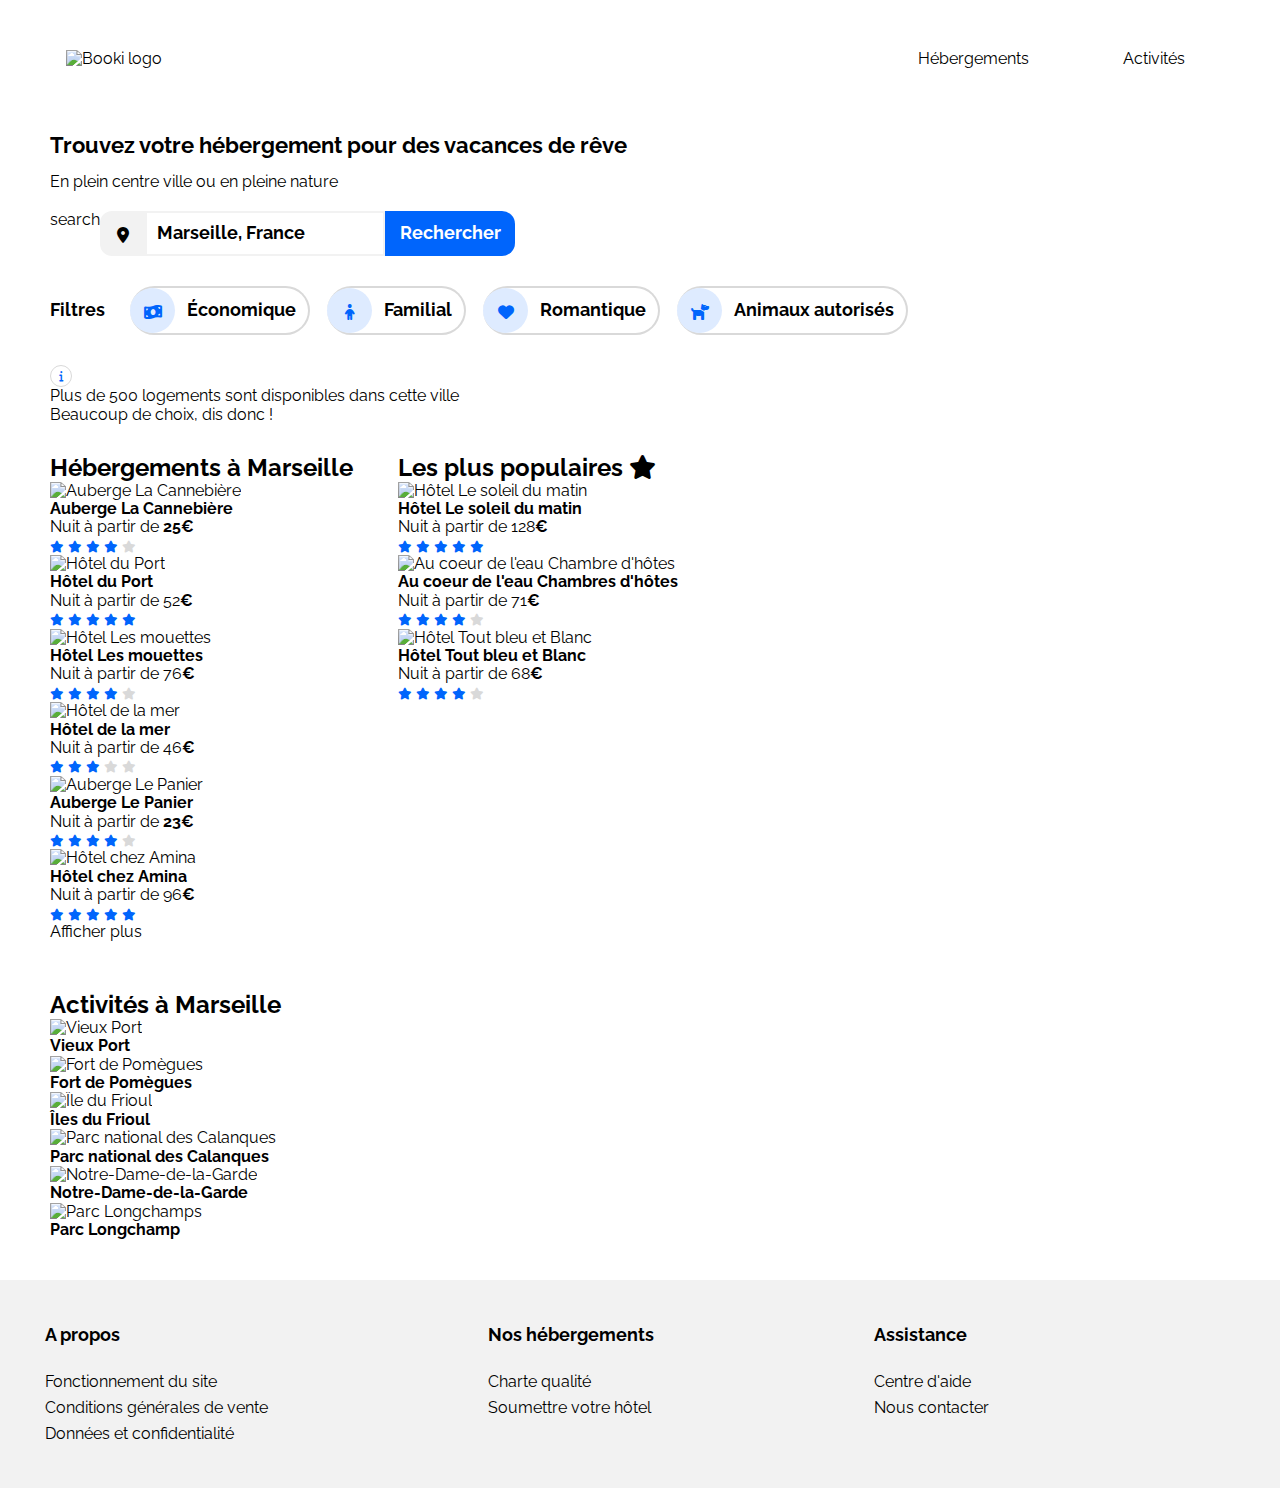
==== commit 86b23de7: "html validator check ok" ====
--- a/openClass_projet_2/index.html
+++ b/openClass_projet_2/index.html
@@ -20,23 +20,30 @@
   <body>
     <div id="container">
       <!-- Header -->
-      <header role="banner with nav bar and logo">
+      <header>
         <img id="logo" src="./assets/logo/Booki.png" alt="Booki logo" />
-        <nav aria-label="Main Navigation" role="navigation menubar">
-          <a class="menu-item" href="#page-accommodation">Hébergements</a>
-          <a class="menu-item" href="#page-activities">Activités</a>
+        <nav aria-label="Booki Main Navigation" role="menubar">
+          <a role="menuitem" class="menu-item active" href="#page-accommodation"
+            >Hébergements</a
+          >
+          <a role="menuitem" class="menu-item" href="#page-activities"
+            >Activités</a
+          >
         </nav>
       </header>
 
       <!-- Main -->
-      <main role="main">
+      <main>
         <!-- Section search -->
-        <section class="search">
+        <section
+          aria-label="Find your accommodation for a dream vacation"
+          class="search"
+        >
           <h1>Trouvez votre hébergement pour des vacances de rêve</h1>
           <p>En plein centre ville ou en pleine nature</p>
 
-          <form action="#" class="formula">
-            <label for="searchBar">search</label>
+          <form role="search" action="#" class="formula">
+            <label class="visuallyhidden">search</label>
             <i class="dark-icon fas fa-map-marker-alt"></i>
             <input
               type="search"
@@ -45,15 +52,18 @@
               placeholder="Marseille, France"
               aria-label="Search through site content"
             />
-            <button type="submit" class="search-French">Rechercher</button>
-            <button type="submit" class="search-button">
-              <i class="fas fa-search"></i>
+            <button
+              aria-label="submit your search"
+              type="submit"
+              class="search-French"
+            >
+              Rechercher
             </button>
           </form>
         </section>
 
         <!-- Section filter -->
-        <section class="filter">
+        <section aria-label="Filters" class="filter">
           <h2>Filtres</h2>
           <ul>
             <li>
@@ -73,128 +83,132 @@
           </ul>
         </section>
 
-        <!-- Info put this with a details tag -->
-        <div class="info">
-          <i class="fas fa-info"></i>
+        <!-- Info -->
+        <div class="tooltip" role="tooltip">
+          <i class="fas fa-info"> </i>
           <p>Plus de 500 logements sont disponibles dans cette ville</p>
+          <span class="tooltiptext">Beaucoup de choix, dis donc !</span>
         </div>
 
         <!-- Section accommodation-->
-        <section id="page-accommodation">
+        <section
+          aria-label="Accommodation in Marseille"
+          id="page-accommodation"
+        >
           <!-- accommodation in Marseille-->
-          <div class="accommodation_Marseille">
+          <div class="accommodation-Marseille">
             <h2>Hébergements à Marseille</h2>
-            <div class="card_accommodation_Marseille">
-              <article class="card_hotel">
+            <div class="card-accommodation-Marseille">
+              <article class="card-hotel">
                 <a href="#">
                   <img
                     src="./assets/hebergements/4_small/marcus-loke-WQJvWU_HZFo-unsplash.jpg"
                     alt="Auberge La Cannebière"
                   />
-                  <div class="card_body_hotel">
+                  <div class="card-body-hotel">
                     <h3>Auberge La Cannebière</h3>
                     <p>Nuit à partir de <strong>25€</strong></p>
-                    <div class="star_rating_M">
-                      <i class="full fas fa-star"></i>
-                      <i class="full fas fa-star"></i>
-                      <i class="full fas fa-star"></i>
-                      <i class="full fas fa-star"></i>
-                      <i class="empty fas fa-star"></i>
-                    </div>
-                  </div>
-                </a>
-              </article>
-
-              <article class="card_hotel">
+                    <div class="star-rating-M">
+                      <i class="full fas fa-star"></i>
+                      <i class="full fas fa-star"></i>
+                      <i class="full fas fa-star"></i>
+                      <i class="full fas fa-star"></i>
+                      <i class="empty fas fa-star"></i>
+                    </div>
+                  </div>
+                </a>
+              </article>
+
+              <article class="card-hotel">
                 <a href="#">
                   <img
                     src="./assets/hebergements/4_small/fred-kleber-gTbaxaVLvsg-unsplash.jpg"
                     alt="Hôtel du Port"
                   />
-                  <div class="card_body_hotel">
+                  <div class="card-body-hotel">
                     <h3>Hôtel du Port</h3>
                     <p>Nuit à partir de 52<strong>€</strong></p>
-                    <div class="star_rating_M">
-                      <i class="full fas fa-star"></i>
-                      <i class="full fas fa-star"></i>
-                      <i class="full fas fa-star"></i>
-                      <i class="full fas fa-star"></i>
-                      <i class="full fas fa-star"></i>
-                    </div>
-                  </div>
-                </a>
-              </article>
-
-              <article class="card_hotel">
+                    <div class="star-rating-M">
+                      <i class="full fas fa-star"></i>
+                      <i class="full fas fa-star"></i>
+                      <i class="full fas fa-star"></i>
+                      <i class="full fas fa-star"></i>
+                      <i class="full fas fa-star"></i>
+                    </div>
+                  </div>
+                </a>
+              </article>
+
+              <article class="card-hotel">
                 <a href="#">
                   <img
                     src="./assets/hebergements/4_small/reisetopia-B8WIgxA_PFU-unsplash.jpg"
                     alt="Hôtel Les mouettes"
                   />
-                  <div class="card_body_hotel">
+                  <div class="card-body-hotel">
                     <h3>Hôtel Les mouettes</h3>
                     <p>Nuit à partir de 76<strong>€</strong></p>
-                    <div class="star_rating_M">
-                      <i class="full fas fa-star"></i>
-                      <i class="full fas fa-star"></i>
-                      <i class="full fas fa-star"></i>
-                      <i class="full fas fa-star"></i>
-                      <i class="empty fas fa-star"></i>
-                    </div>
-                  </div>
-                </a>
-              </article>
-
-              <article class="card_hotel">
+                    <div class="star-rating-M">
+                      <i class="full fas fa-star"></i>
+                      <i class="full fas fa-star"></i>
+                      <i class="full fas fa-star"></i>
+                      <i class="full fas fa-star"></i>
+                      <i class="empty fas fa-star"></i>
+                    </div>
+                  </div>
+                </a>
+              </article>
+
+              <article class="card-hotel">
                 <a href="#">
                   <img
                     src="./assets/hebergements/4_small/annie-spratt-Eg1qcIitAuA-unsplash.jpg"
                     alt="Hôtel de la mer"
                   />
-                  <div class="card_body_hotel">
+                  <div class="card-body-hotel">
                     <h3>Hôtel de la mer</h3>
                     <p>Nuit à partir de 46<strong>€</strong></p>
-                    <div class="star_rating_M">
-                      <i class="full fas fa-star"></i>
-                      <i class="full fas fa-star"></i>
-                      <i class="full fas fa-star"></i>
-                      <i class="empty fas fa-star"></i>
-                      <i class="empty fas fa-star"></i>
-                    </div>
-                  </div>
-                </a>
-              </article>
-
-              <article class="card_hotel">
+                    <div class="star-rating-M">
+                      <i class="full fas fa-star"></i>
+                      <i class="full fas fa-star"></i>
+                      <i class="full fas fa-star"></i>
+                      <i class="empty fas fa-star"></i>
+                      <i class="empty fas fa-star"></i>
+                    </div>
+                  </div>
+                </a>
+              </article>
+
+              <article class="card-hotel">
                 <a href="#">
                   <img
                     src="./assets/hebergements/4_small/nicate-lee-kT-ZyaiwBe0-unsplash.jpg"
                     alt="Auberge Le Panier"
                   />
-                  <div class="card_body_hotel">
+                  <div class="card-body-hotel">
                     <h3>Auberge Le Panier</h3>
                     <p>Nuit à partir de <strong>23€</strong></p>
-                    <div class="star_rating_M">
-                      <i class="full fas fa-star"></i>
-                      <i class="full fas fa-star"></i>
-                      <i class="full fas fa-star"></i>
-                      <i class="full fas fa-star"></i>
-                      <i class="empty fas fa-star"></i>
-                    </div>
-                  </div>
-                </a>
-              </article>
-
-              <article class="card_hotel">
+                    <div class="star-rating-M">
+                      <i class="full fas fa-star"></i>
+                      <i class="full fas fa-star"></i>
+                      <i class="full fas fa-star"></i>
+                      <i class="full fas fa-star"></i>
+                      <i class="empty fas fa-star"></i>
+                    </div>
+                  </div>
+                </a>
+              </article>
+
+              <article class="card-hotel">
                 <a href="#">
                   <img
                     src="./assets/hebergements/4_small/febrian-zakaria-M6S1WvfW68A-unsplash.jpg"
                     alt="Hôtel chez Amina"
                   />
-                  <div class="card_body_hotel">
+                  <div class="card-body-hotel">
                     <h3>Hôtel chez Amina</h3>
                     <p>Nuit à partir de 96<strong>€</strong></p>
-                    <div class="star_rating_M">
+                    <div class="star-rating-M">
                       <i class="full fas fa-star"></i>
                       <i class="full fas fa-star"></i>
                       <i class="full fas fa-star"></i>
@@ -205,66 +219,66 @@
                 </a>
               </article>
             </div>
-            <a class="link_show_more" href="#">Afficher plus</a>
+            <a class="link-show-more" href="#">Afficher plus</a>
           </div>
 
           <!-- the most popular -->
-          <aside class="page_populars">
+          <aside class="page-populars">
             <h2>
               Les plus populaires
-              <i class="fas fa-chart-line"></i>
+              <i class="fa-solid fa-star"></i>
             </h2>
-            <div class="card_populars">
-              <article class="card_populars_hotels">
+            <div class="card-populars">
+              <article class="card-populars-hotels">
                 <a href="#">
                   <img
                     src="./assets/hebergements/4_small/emile-guillemot-Bj_rcSC5XfE-unsplash.jpg"
                     alt="Hôtel Le soleil du matin"
                   />
-                  <div class="card_body_populars_hotels">
+                  <div class="card-body-populars-hotels">
                     <h3>Hôtel Le soleil du matin</h3>
                     <p>Nuit à partir de 128<strong>€</strong></p>
-                    <div class="star_rating_P">
-                      <i class="full fas fa-star"></i>
-                      <i class="full fas fa-star"></i>
-                      <i class="full fas fa-star"></i>
-                      <i class="full fas fa-star"></i>
-                      <i class="full fas fa-star"></i>
-                    </div>
-                  </div>
-                </a>
-              </article>
-
-              <article class="card_populars_hotels">
+                    <div class="star-rating-P">
+                      <i class="full fas fa-star"></i>
+                      <i class="full fas fa-star"></i>
+                      <i class="full fas fa-star"></i>
+                      <i class="full fas fa-star"></i>
+                      <i class="full fas fa-star"></i>
+                    </div>
+                  </div>
+                </a>
+              </article>
+
+              <article class="card-populars-hotels">
                 <a href="#">
                   <img
                     src="./assets/hebergements/4_small/aw-creative-VGs8z60yT2c-unsplash.jpg"
                     alt="Au coeur de l'eau Chambre d'hôtes"
                   />
-                  <div class="card_body_populars_hotels">
+                  <div class="card-body-populars-hotels">
                     <h3>Au coeur de l'eau Chambres d'hôtes</h3>
                     <p>Nuit à partir de 71<strong>€</strong></p>
-                    <div class="star_rating_P">
-                      <i class="full fas fa-star"></i>
-                      <i class="full fas fa-star"></i>
-                      <i class="full fas fa-star"></i>
-                      <i class="full fas fa-star"></i>
-                      <i class="empty fas fa-star"></i>
-                    </div>
-                  </div>
-                </a>
-              </article>
-
-              <article class="card_populars_hotels">
+                    <div class="star-rating-P">
+                      <i class="full fas fa-star"></i>
+                      <i class="full fas fa-star"></i>
+                      <i class="full fas fa-star"></i>
+                      <i class="full fas fa-star"></i>
+                      <i class="empty fas fa-star"></i>
+                    </div>
+                  </div>
+                </a>
+              </article>
+
+              <article class="card-populars-hotels">
                 <a href="#">
                   <img
                     src="./assets/hebergements/4_small/febrian-zakaria-sjvU0THccQA-unsplash.jpg"
                     alt="Hôtel Tout bleu et Blanc"
                   />
-                  <div class="card_body_populars_hotels">
+                  <div class="card-body-populars-hotels">
                     <h3>Hôtel Tout bleu et Blanc</h3>
                     <p>Nuit à partir de 68<strong>€</strong></p>
-                    <div class="star_rating_P">
+                    <div class="star-rating-P">
                       <i class="full fas fa-star"></i>
                       <i class="full fas fa-star"></i>
                       <i class="full fas fa-star"></i>
@@ -279,12 +293,12 @@
         </section>
 
         <!-- Section activities in Marseille-->
-        <section id="page-activities">
+        <section aria-label="Activities in Marseille" id="page-activities">
           <h2>Activités à Marseille</h2>
-          <div class="card_activities">
-            <article class="card_one">
+          <div class="card-activities">
+            <article class="card-one">
               <a href="#">
-                <figure class="one_image">
+                <figure class="one-image">
                   <img
                     src="./assets/activites/4_small/reno-laithienne-QUgJhdY5Fyk-unsplash.jpg"
                     alt="Vieux Port"
@@ -294,8 +308,8 @@
               </a>
             </article>
 
-            <div class="card_group">
-              <article class="card_group_1">
+            <div class="card-group">
+              <article class="card-group-1">
                 <a href="#">
                   <figure>
                     <img
@@ -307,7 +321,7 @@
                 </a>
               </article>
 
-              <article class="card_group_2">
+              <article class="card-group-2">
                 <a href="#">
                   <figure>
                     <img
@@ -320,9 +334,9 @@
               </article>
             </div>
 
-            <article class="card_one">
+            <article class="card-one">
               <a href="#">
-                <figure class="one_image">
+                <figure class="one-image">
                   <img
                     src="./assets/activites/4_small/kilyan-sockalingum-NR8-cBCN3aI-unsplash.jpg"
                     alt="Parc national des Calanques"
@@ -332,8 +346,8 @@
               </a>
             </article>
 
-            <div class="card_group">
-              <article class="card_group_3">
+            <div class="card-group">
+              <article class="card-group-3">
                 <a href="#">
                   <figure>
                     <img
@@ -345,7 +359,7 @@
                 </a>
               </article>
 
-              <article class="card_group_4">
+              <article class="card-group-4">
                 <a href="#">
                   <figure>
                     <img
@@ -362,7 +376,7 @@
       </main>
 
       <!--Footer  -->
-      <footer>
+      <footer aria-label="Footer">
         <div>
           <h2>A propos</h2>
           <ul>
